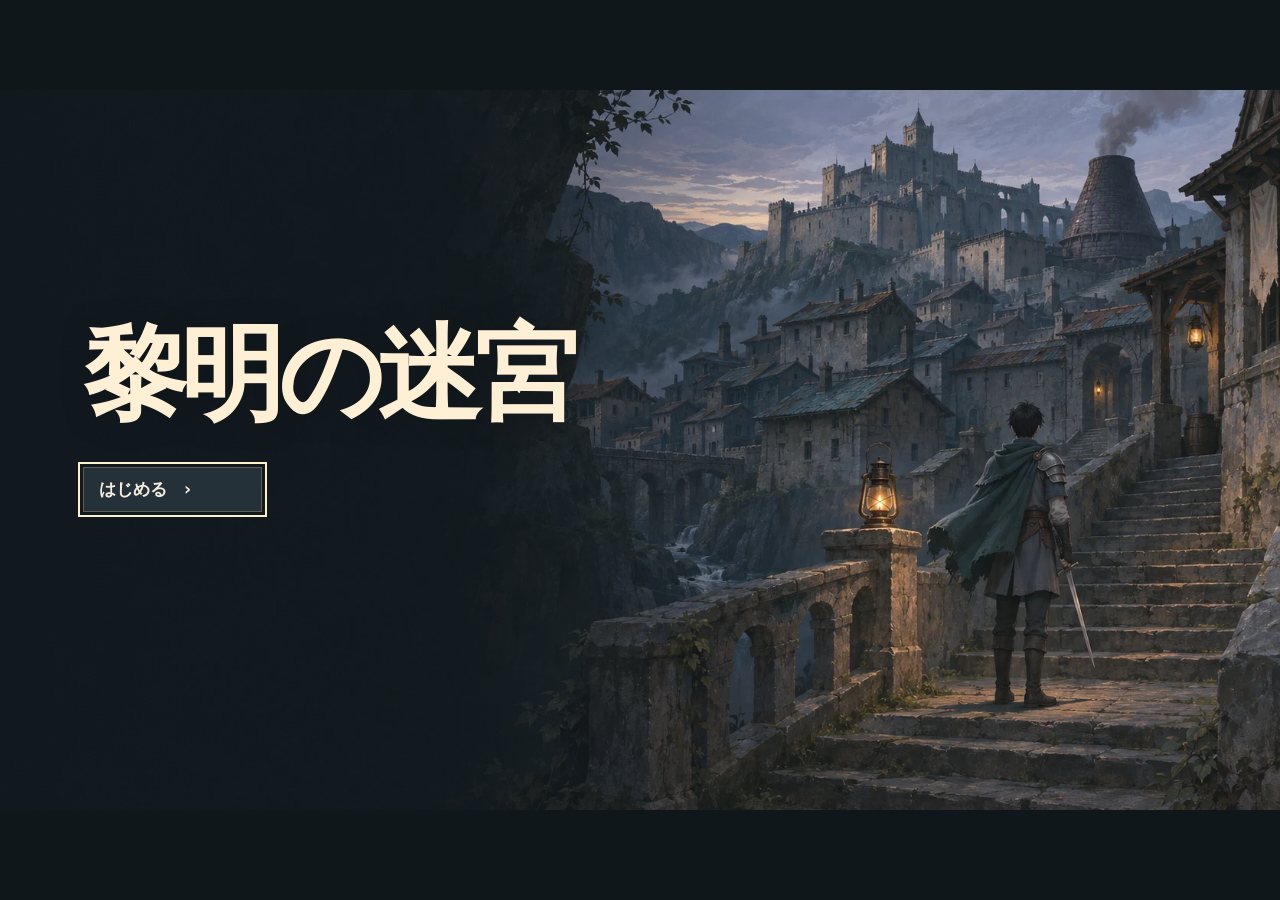
==== index.html @ 0c8cd6bb "Publish Labyrinth of Dawn playable prototype" ====
<!doctype html>
<html lang="ja">
<head>
  <meta charset="utf-8">
  <meta name="viewport" content="width=device-width, initial-scale=1">
  <title>黎明の迷宮</title>
  <link rel="stylesheet" href="game.css">
  <script defer src="rules.js"></script>
  <script defer src="effects.js"></script>
  <script defer src="game.js"></script>
</head>
<body>
  <main id="game" aria-label="黎明の迷宮"></main>
</body>
</html>
---- game.css ----
@charset "UTF-8";
:root {
  color-scheme:dark; --ink:#f5eddf; --soft:#bdc5c9; --copper:#ecc395;
  --line:#a88e6a77; --dark:#151e24; --panel:#1d2931f2; --paper:#ddd0b4;
  font-family:"Hiragino Sans","Yu Gothic",system-ui,sans-serif;
  color:var(--ink); background:#10171b;
}
* { box-sizing:border-box; }
html,body { margin:0; min-height:100%; }
body { min-height:100dvh; display:grid; place-items:center; }
h1,h2,h3,p,ul,ol,figure { margin:0; }
button { font:inherit; color:inherit; cursor:pointer; }
button:disabled { color:#b1b5b4; cursor:default; }
button:focus-visible { outline:2px solid #fff0cc; outline-offset:3px; }
[hidden] { display:none !important; }
#game {
  position:relative; isolation:isolate; overflow:hidden; width:min(100vw, (100dvh * 16 / 9));
  aspect-ratio:16/9; container-type:inline-size; background:var(--dark); font-size:clamp(12px,1.35cqw,25px);
}
.screen { position:absolute; inset:0; isolation:isolate; overflow:hidden; }
.bg { position:absolute; inset:0; width:100%; height:100%; object-fit:cover; z-index:-3; }
.screen::before { content:""; position:absolute; inset:0; z-index:-2; pointer-events:none; }
.title::before,.departure::before { background:linear-gradient(90deg,#11191fe8,#11191f84 37%,transparent 64%); }
.intro { position:absolute; left:6.5%; top:32%; }
.display { font-family:"Hiragino Mincho ProN","Yu Mincho",serif; letter-spacing:-.065em; }
.intro h1 { font-size:8.1cqw; line-height:1.08; color:#ffefd5; text-shadow:0 2px 24px #10171b; }
.intro .btn { margin-top:2.7cqw; min-width:14cqw; text-align:left; }
.btn { border:1px solid var(--line); padding:.55em .86em; background:#26323af5; font-weight:680; color:var(--ink); }
.btn:not(:disabled):hover { background:#354450; border-color:var(--copper); }
.btn.accent { background:#dabb95; border-color:#edcda1; color:#251e16; }
.btn.accent:not(:disabled):hover { background:#edd0a9; color:#281c0d; }
.btn:disabled { opacity:.65; }
.subtitle { color:var(--copper); font-size:1.35cqw; margin-bottom:.25cqw; }
.mission { position:absolute; left:6.5%; top:15%; width:38%; }
.mission h1 { font-size:6.1cqw; margin-bottom:.6cqw; }
.mission p:not(.subtitle) { color:#dedfd9; line-height:1.7; margin-bottom:1.5cqw; max-width:18em; }
.mission .status { margin-top:2.3cqw; width:max-content; }
.status { padding:.55em .7em; display:flex; flex-wrap:wrap; gap:.45em 1em; align-items:center; color:var(--soft); background:#18242de8; border-top:1px solid var(--line); font-size:1.19cqw; }
.status b { color:var(--ink); font-variant-numeric:tabular-nums; }
.status strong { color:var(--copper); }
.field::before { background:linear-gradient(#11191f90,transparent 26%,transparent 75%,#11191fa4); }
.field-top { position:absolute; left:3.3%; top:4.8%; pointer-events:none; }
.field-top h1 { font-size:2.45cqw; line-height:1.26; margin-bottom:.5cqw; text-shadow:0 2px 7px #111; }
.tile-plane { position:absolute; inset:0; }
.tile { position:absolute; width:7.2%; height:10%; transform:translate(-50%,-54%); border:0; background:transparent; outline-offset:-2px; }
.tile:hover { background:#f3c99919; box-shadow:inset 0 -2px #d6ac7d7a; }
.field-actor,.field-object { position:absolute; z-index:1; pointer-events:none; width:6%; height:auto; transform:translate(-50%,-95%); filter:drop-shadow(0 8px 4px #111a); }
.field-object { width:7%; transform:translate(-50%,-88%); }
.field-object.bat { transform:translate(-50%,-105%); }
.hotspot { position:absolute; z-index:2; transform:translate(-50%,0); background:#17232cf1; border:0; border-left:2px solid var(--copper); padding:.34em .52em; color:#f0e2cd; font-size:1.23cqw; white-space:nowrap; box-shadow:0 3px 7px #1118; }
.hotspot:hover { background:#3d3225; }
.hotspot[aria-disabled="true"] { color:#d1c8bc; border-left-color:#978778; }
.field-side { position:absolute; right:3.3%; bottom:5%; z-index:3; display:grid; gap:.55cqw; justify-items:end; }
.map { position:relative; width:15cqw; height:9.8cqw; border:1px solid var(--line); background:#18242de9; }
.map h2 { position:absolute; left:.6cqw; top:.45cqw; font-size:1.11cqw; color:var(--soft); }
.map-node { position:absolute; display:grid; place-content:center; width:2cqw; height:1.37cqw; transform:translate(-50%,-50%); background:#253843; border:1px dashed #a99b86; font-size:.96cqw; font-weight:750; }
.map-node.seen { border-style:solid; color:#cfd4d4; }
.map-node.here { border:2px solid var(--copper); color:var(--copper); background:#57412d; }
.map-line { position:absolute; background:#b3a38b; height:1px; transform-origin:0 50%; }
.field-controls { display:flex; gap:.6cqw; font-size:1.16cqw; }
.field-tip { position:absolute; bottom:5.5%; left:3.3%; max-width:65%; pointer-events:none; font-size:1.15cqw; text-shadow:0 2px 5px #141518; }
.field-tip span { color:var(--copper); }
.battle::before { background:linear-gradient(#11191f82,transparent 23%,transparent 65%,#11191fbe); }
.battle-title { position:absolute; left:50%; top:3.3%; transform:translateX(-50%); width:35%; text-align:center; border-bottom:2px solid #b6956c; background:#19252cf0; color:var(--ink); padding:.5cqw 1cqw .68cqw; z-index:3; }
.battle-title p:first-child { font-size:1.03cqw; color:var(--soft); }
.battle-title b { margin-left:.8em; color:var(--copper); }
.phase-label { display:block; margin:.1cqw 0; font-size:2.1cqw; line-height:1.23; }
.phase-hint { color:var(--soft); font-size:max(11px,1.05cqw); min-height:1.42em; }
.battle[data-phase="player"] .phase-label,.battle[data-phase="aim"] .phase-label { color:#f8d9b2; }
.battle[data-phase="enemy"] .battle-title { background:#3a2724f5; border-color:#e6a084; }
.battle[data-phase="enemy"] .phase-label { color:#ffdfc6; }
.fighter { position:absolute; width:24%; bottom:29%; left:22%; height:54%; transform:translateX(-50%); display:grid; align-items:end; justify-items:center; pointer-events:none; }
.fighter img { width:100%; height:100%; object-fit:contain; object-position:bottom center; filter:drop-shadow(0 12px 6px #14191acd); }
.fighter.enemy { width:17%; height:30%; bottom:31%; pointer-events:auto; }
.fighter.enemy[data-type="rat"] { width:15%; }
.fighter.enemy[data-type="large"] { width:21%; }
.fighter.enemy[data-type="bat"] { bottom:40%; width:17%; height:31%; }
.fighter.enemy.dead { opacity:.18; pointer-events:none; }
.enemy-target { position:absolute; inset:27% 8% 2%; background:transparent; border:1px solid transparent; border-radius:7px; }
.enemy-target span { display:none; }
.enemy-target[data-targetable=true] { border-color:#edc393c4; box-shadow:inset 0 -2px #e9bc8b90; }
.enemy-target[data-targetable=true] span { display:block; position:absolute; bottom:4%; left:50%; transform:translateX(-50%); padding:.38em .56em; white-space:nowrap; font-size:1.01cqw; color:#2b1e12; background:#f0c696; font-weight:750; }
.enemy-target[data-targetable=true]:hover,.enemy-target[data-targetable=true]:focus-visible { border-color:#ffe0b0; background:#ffdaa317; outline:2px solid #ffe0b0; outline-offset:2px; }
.fighter-hud { position:absolute; left:50%; bottom:100%; transform:translateX(-50%); width:max-content; min-width:8.6cqw; padding:.38cqw .62cqw; background:#16232beb; border-bottom:1px solid var(--line); font-variant-numeric:tabular-nums; }
.fighter-hud b { font-size:1.65cqw; display:block; line-height:1.2; }
.fighter-hud span,.fighter-hud small { font-size:.99cqw; display:block; line-height:1.5; white-space:nowrap; }
.fighter-hud small { color:var(--copper); }
.fighter-hud meter { display:block; width:100%; height:.47cqw; background:#46535a; appearance:none; }
.fighter-hud meter::-webkit-meter-bar { height:100%; border:0; border-radius:0; background:#455259; }
.fighter-hud meter::-webkit-meter-optimum-value { background:#c8d2a6; }
.battle .fighter.hero .fighter-hud { bottom:87%; }
.battle .fighter.enemy .fighter-hud { bottom:96%; }
#fx { position:absolute; inset:0; width:100%; height:100%; z-index:4; pointer-events:none; }
.battle-result { position:absolute; inset:0; z-index:9; display:grid; place-items:center; background:#10171bb8; }
.result-box { background:#1c282ff5; border:1px solid var(--line); width:min(62%,48cqw); padding:2cqw; }
.result-box h2 { font-size:3cqw; margin-bottom:.7cqw; }
.result-box p { line-height:1.7; }
.result-box .btn { margin-top:1cqw; }
.result-box .result-level { color:var(--copper); }
.hand { position:absolute; left:50%; bottom:4%; transform:translateX(-50%); display:flex; align-items:end; gap:.9cqw; z-index:5; }
.card { --card-w:9.2cqw; width:var(--card-w); padding:.48cqw; display:block; text-align:left; color:#282c2b; border:1px solid #e8d9b9; background:linear-gradient(139deg,#e6d8bc,#b7a98c); box-shadow:0 .35cqw .8cqw #0e141890; }
button.card:disabled { opacity:.59; color:#272d30; cursor:default; }
.card-head { display:flex; align-items:center; justify-content:space-between; gap:.3cqw; font-size:1.31cqw; font-weight:780; white-space:nowrap; }
.cost { display:grid; place-content:center; background:#344552; width:1.7cqw; min-width:1.7cqw; aspect-ratio:1; border-radius:50%; color:#f8f6f0; font-size:1.05cqw; font-weight:790; }
.card img { display:block; width:100%; height:5.05cqw; object-fit:cover; margin:.35cqw 0; border:1px solid #776953; }
.card small { display:block; white-space:nowrap; font-weight:690; font-size:.91cqw; line-height:1.35; }
.card .inscription { margin-top:.37cqw; background:#c9ba99; color:#463e2e; padding:.21cqw .28cqw; min-height:1.36cqw; }
.card .inscription.set { background:#694933; color:#fff0db; }
.card .inscription.evolved { background:#6d502f; outline:1px solid #fff0bb88; }
.card.chosen,.card:not(:disabled):hover { outline:2px solid var(--copper); outline-offset:1px; }
.hand .card.chosen,.hand .card:not(:disabled):hover,.hand .card:focus-visible { transform:translateY(-.65cqw); }
.hand .card { transition:transform .13s ease; }
.battle-readout { position:absolute; z-index:5; bottom:31.1%; left:50%; transform:translateX(-50%); max-width:60%; display:grid; justify-items:center; gap:.24cqw; text-align:center; pointer-events:none; }
.prediction { padding:.46cqw .82cqw; font-size:1.22cqw; white-space:nowrap; background:#18232dee; border-block:1px solid var(--line); }
.prediction b { color:var(--copper); margin-right:.55em; }
.used-message { padding:.23cqw .7cqw; background:#392c26f4; border-left:2px solid var(--copper); color:#fbdabb; font-size:1.08cqw; font-weight:760; white-space:nowrap; }
.prediction:empty,.used-message:empty { display:none; }
.hand .card { --card-w:9.65cqw; }
.hand .cost { display:flex; align-items:center; gap:.17cqw; width:auto; min-width:2.25cqw; padding:.18cqw .29cqw; aspect-ratio:auto; border-radius:2px; white-space:nowrap; }
.hand .cost small { font-size:max(8px,.68cqw); }
.hand .card-use { margin-top:.35cqw; padding:.26cqw .17cqw; border-top:1px solid #8d8062; font-size:max(10px,.94cqw); color:#31423b; }
.hand .card[data-availability="short"] { filter:saturate(.28); opacity:.76; cursor:not-allowed; }
.hand .card[data-availability="short"] .card-use { color:#80281c; }
.hand .card[data-availability="short"]:hover,.hand .card[data-availability="short"]:focus-visible { transform:none; }
.hand .card[data-availability="selected"] .card-use { color:#523812; font-weight:850; }
.battle[aria-busy=true] .hand .card:not(.vacated):not(.arriving) .card-use { visibility:hidden; }
.battle-left { position:absolute; bottom:5.6%; left:3.4%; padding:.5cqw .65cqw; background:#19242de8; color:var(--soft); font-size:1cqw; z-index:5; }
.battle-left button { display:block; margin-top:.35cqw; }
.battle-items { position:absolute; right:3.4%; bottom:5.6%; z-index:5; display:grid; gap:.33cqw; min-width:9cqw; }
.battle-items h3 { color:var(--soft); font-size:1.1cqw; }
.battle-items h3 small { margin-left:.22em; font-size:.82em; }
.battle-items button { display:grid; grid-template-columns:2.4cqw auto; gap:.45cqw; align-items:center; font-size:.98cqw; text-align:left; padding:.28cqw; }
.battle-items img,.loot-chip img { width:2.4cqw; aspect-ratio:1; object-fit:cover; }
.detail { position:absolute; top:8%; left:5%; right:5%; bottom:6%; display:grid; grid-template-rows:auto minmax(0,1fr) auto; gap:1.25cqw; }
.overlay::before { background:#121e25bc; }
.detail-head { display:flex; align-items:end; justify-content:space-between; padding-bottom:.75cqw; border-bottom:1px solid var(--line); }
.detail-head h1 { font-size:3cqw; }
.detail-head b,.copper { color:var(--copper); }
.detail-head p { color:var(--soft); font-size:1.15cqw; }
.deck-layout { display:grid; grid-template-columns:1.05fr 1fr; gap:2.2cqw; min-height:0; }
.deck-grid { display:grid; grid-template-columns:repeat(4,minmax(0, 1fr)); gap:.55cqw; align-content:start; }
.deck-grid .card { width:100%; }
.deck-inspect { min-height:0; display:grid; align-content:start; gap:.56cqw; overflow:auto; padding:.14cqw .32cqw .15cqw 1.2cqw; border-left:1px solid var(--line); }
.deck-inspect h2 { font-size:1.72cqw; }
.deck-inspect p { font-size:1.13cqw; color:var(--soft); }
.deck-inspect .preview-line { background:#354148ba; padding:.5cqw .6cqw; color:var(--ink); border-left:2px solid var(--copper); }
.option-row { display:grid; grid-template-columns:1fr; gap:.35cqw; }
.option-row.two { grid-template-columns:1fr 1fr; border-top:1px solid var(--line); padding-top:.5cqw; }
.option-row .btn { font-size:1.09cqw; text-align:left; padding:.37cqw .52cqw; }
.option-row .btn[aria-pressed=true] { color:var(--copper); border-color:var(--copper); background:#4b3b30; }
.option-row small { display:block; color:#c4cbcb; font-size:.92cqw; line-height:1.3; }
.detail-foot { border-top:1px solid var(--line); padding-top:.65cqw; display:flex; justify-content:space-between; align-items:center; gap:1cqw; font-size:1.11cqw; color:var(--soft); }
.shelf { min-height:0; display:grid; grid-template-columns:1fr 1fr; gap:1.7cqw; overflow:auto; }
.shelf h2 { margin-bottom:.45cqw; font-size:1.5cqw; }
.shelf ul { list-style:none; margin:0; padding:0; }
.shelf li { display:grid; grid-template-columns:3.6cqw 1fr auto; gap:.65cqw; align-items:center; border-top:1px solid var(--line); padding:.48cqw 0; }
.shelf li img { width:3.6cqw; height:3.6cqw; object-fit:cover; }
.shelf b { display:block; font-size:1.24cqw; }
.shelf small { display:block; color:var(--soft); font-size:1.04cqw; margin-top:.15cqw; }
.shelf .btn { font-size:1.13cqw; }
.loot-list { display:flex; flex-wrap:wrap; gap:.5cqw; margin:.6cqw 0; }
.loot-chip { display:flex; gap:.4cqw; align-items:center; background:#283842; padding:.27cqw .5cqw; font-size:1.1cqw; }
.toast { position:absolute; z-index:12; top:4%; left:50%; transform:translateX(-50%); max-width:65%; white-space:nowrap; padding:.55cqw 1cqw; color:var(--ink); background:#25343cf3; border:1px solid var(--line); font-size:1.2cqw; pointer-events:none; }
@media (prefers-reduced-motion:reduce) { *,*::before,*::after { scroll-behavior:auto !important; transition:none !important; } }
.field-actor { transform:translate(-50%,-95%) scaleX(var(--facing,1)); }
.hand .card.chosen { outline:2px solid #f7d29f; outline-offset:3px; transform:translateY(-1.2cqw); filter:brightness(1.10); }
.hand .card.vacated { transform:none; background:#111d2450; outline:none; border:1px dashed #b99d78; position:relative; opacity:1; box-shadow:none; }
.hand .card.vacated > * { visibility:hidden; }
.hand .card.vacated::after { content:"使用済み"; position:absolute; inset:0; display:grid; place-items:center; color:#f3d7b5; font-size:1.1cqw; }
.card.played-card { position:absolute; transform-origin:50% 52%; z-index:6; pointer-events:none; outline:2px solid #f3c694; filter:brightness(1.10); }
.card.played-card .card-use { display:none; }
.hand .card.arriving { transition:none; }
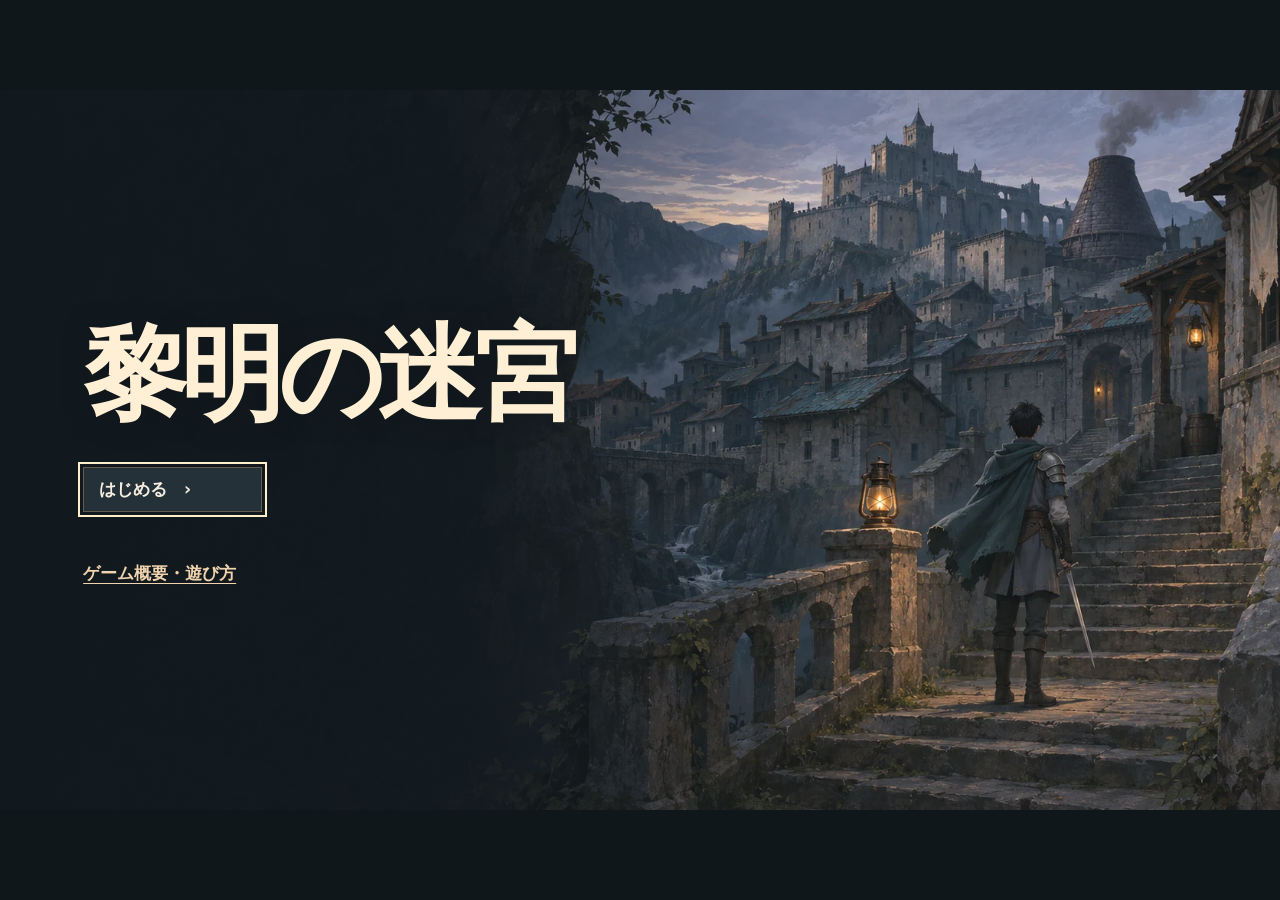
==== commit 8b197281: "Add illustrated Labyrinth of Dawn game guide" ====
--- a/index.html
+++ b/index.html
@@ -10,6 +10,9 @@
   <script defer src="game.js"></script>
 </head>
 <body>
-  <main id="game" aria-label="黎明の迷宮"></main>
+  <div class="game-shell">
+    <main id="game" aria-label="黎明の迷宮"></main>
+    <a class="game-guide-link" href="guide/index.html">ゲーム概要・遊び方</a>
+  </div>
 </body>
 </html>
--- a/game.css
+++ b/game.css
@@ -170,3 +170,13 @@
 .card.played-card { position:absolute; transform-origin:50% 52%; z-index:6; pointer-events:none; outline:2px solid #f3c694; filter:brightness(1.10); }
 .card.played-card .card-use { display:none; }
 .hand .card.arriving { transition:none; }
+
+.game-shell { position:relative; width:max-content; }
+.game-guide-link { display:none; }
+#game:has(.title) + .game-guide-link {
+  display:inline-flex; position:absolute; z-index:8; top:65%; left:6.5%;
+  align-items:center; padding:.3em 0; color:#f0d3af; font-size:clamp(12px,1.3vw,19px); font-weight:680;
+  text-underline-offset:.25em;
+}
+.game-guide-link:focus-visible { outline:2px solid var(--copper); outline-offset:.25em; }
+.game-guide-link:hover { color:#ffe4bf; }
